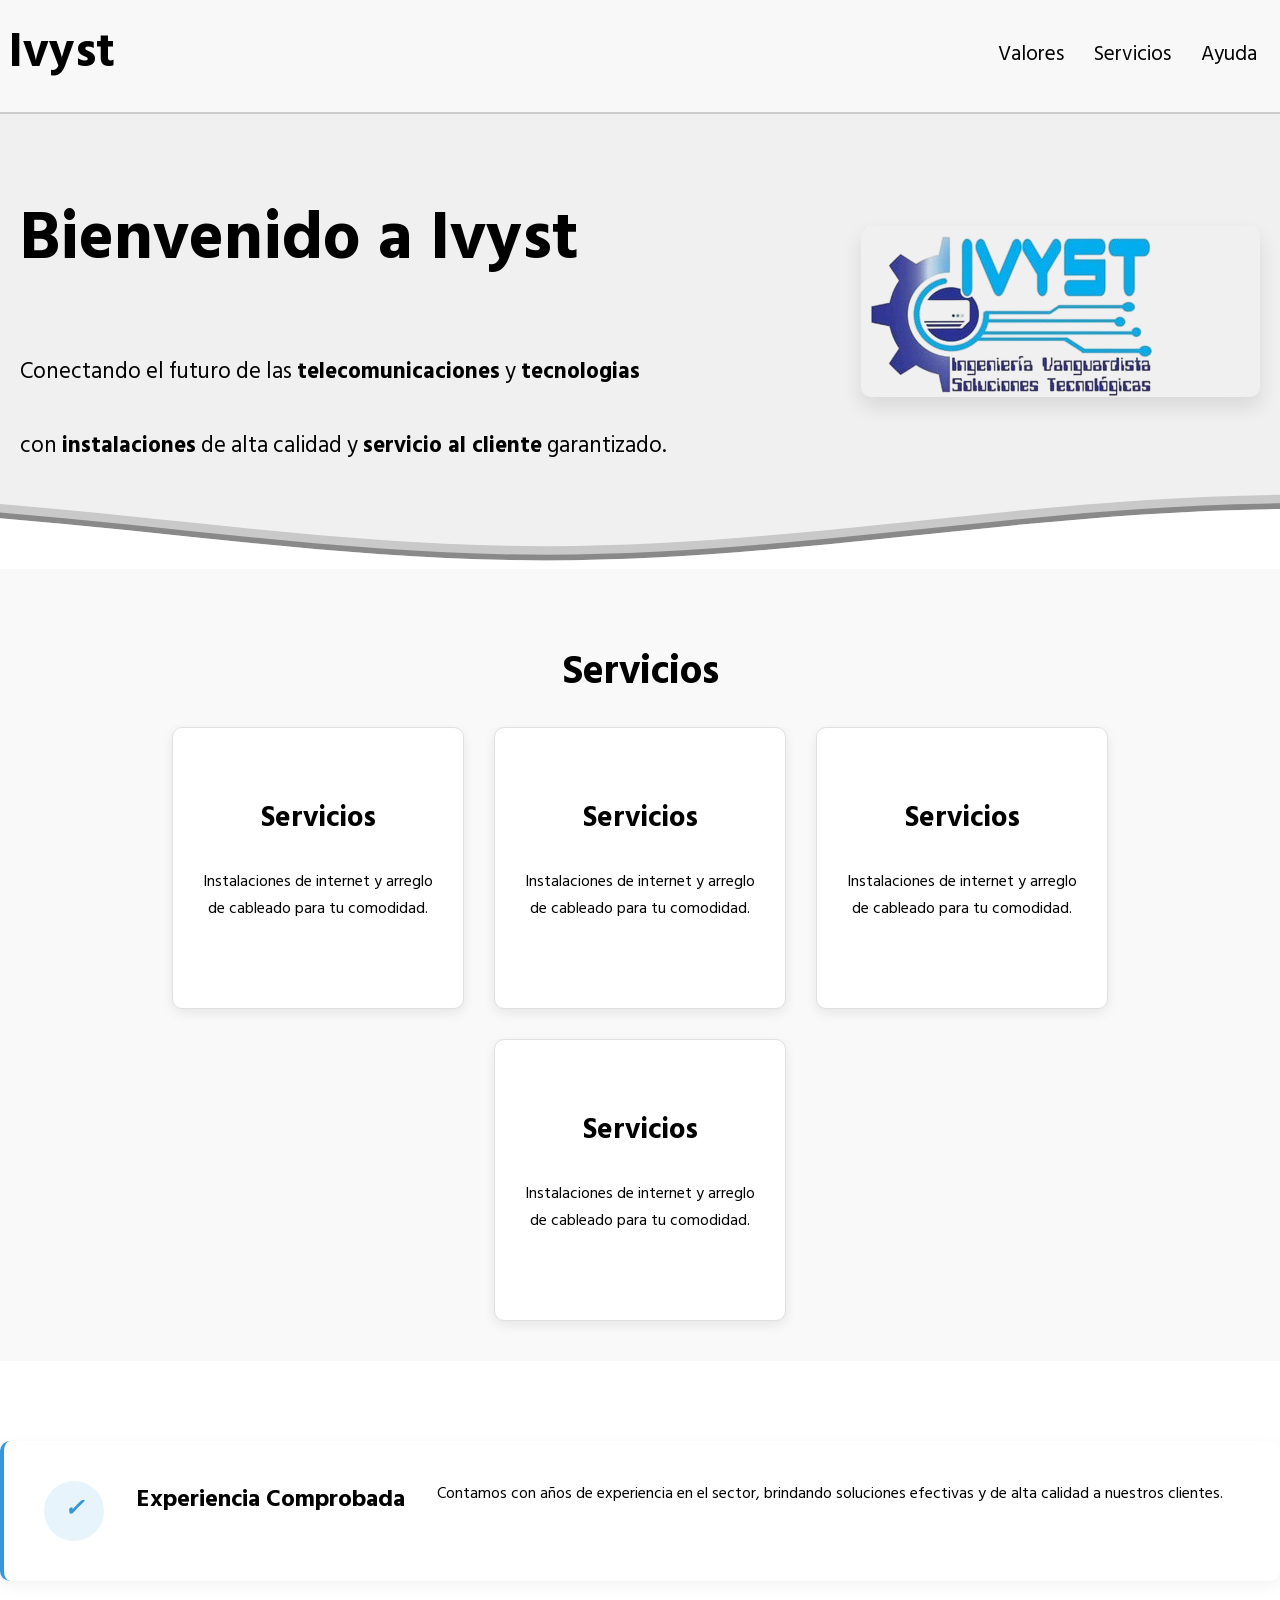
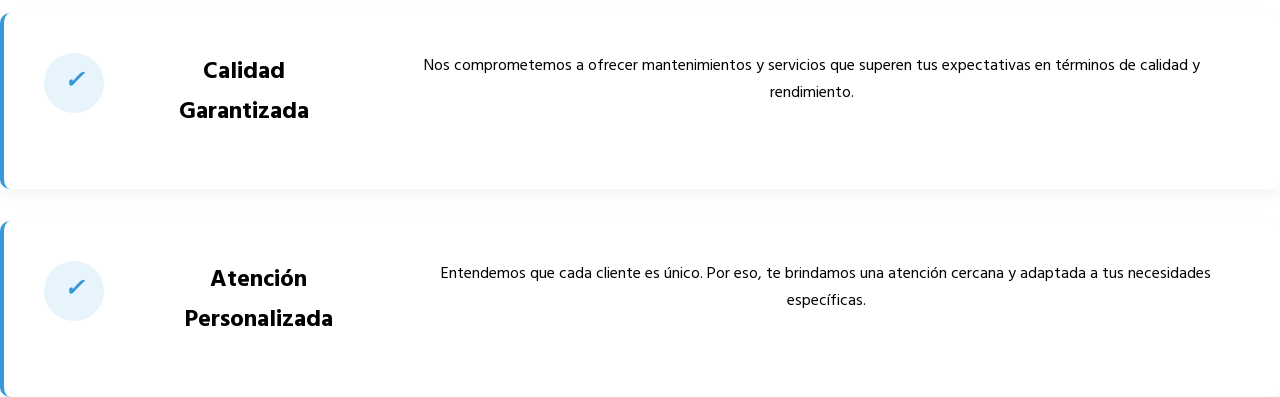
==== basepage.html @ 79a9b9d6 "Add initial project structure with styles, HTML, and JavaScript for Ivyst multiservicios - Created b" ====
<!DOCTYPE html>
<html lang="es">
<head>
    <meta charset="UTF-8">
    <meta name="viewport" content="width=device-width, initial-scale=1.0">
    <title>Ivyst - multiservicios</title>
    <link href="https://fonts.googleapis.com/css2?family=Hind+Kochi&display=swap" rel="stylesheet">
    <link rel="stylesheet" href="styles.css">
    
</head>
<body>
    <header>
<!--clases e hipervinculos!!!-->
        <a href="basepage.html"><h1 class="logo">Ivyst</h1></a>
        <nav>
            <ul class="navmenu">
                <li>
                    <a href="#Valores"class="menu">Valores</a>
                    <a href="Valores/mision-vision.html"><div class="submenu">Instalaciones</div></a>
                </li>
                <li>
                    <a href="#Servicios"class="menu">Servicios</a>
                    <a href="servicios/servicios.html"><div class="submenu">Instalaciones</div></a>
                </li>
                <!-- <li>
                    <a href="#Telefonía" class="menu">Telefonía</a>
                    <div class="submenu">Instalaciones</div>
                </li> -->
                <li>
                    <a href="#Ayuda" class="menu">Ayuda</a>
                    <a href="ayuda/helppage.html"><div class="submenu">Contactanos!</div></a>
                </li>
            </ul>
        </nav>
    </header>
    <section class="hero" id="Ivyst">
        <div class="hero-content">
            <h1 class="hero-title">Bienvenido a <b>Ivyst</b></h1>
            <p>Conectando el futuro de las <b>telecomunicaciones</b> y <b>tecnologias</b>
                <br> 
                <br>
                con <b>instalaciones</b> de alta calidad y <b>servicio al cliente</b> garantizado.</p>
        </div>
        <img src="WhatsApp_Image_2025-04-20_at_23.21.37-removebg-preview.png" alt="Ivyst" class="hero-gif" />

        <div class="wave-container">
            <svg class="waves" viewBox="0 24 150 28" preserveAspectRatio="none" shape-rendering="auto">
                <defs>
                    <path id="gentle-wave" d="M-160 44c30 0 58-18 88-18s 58 18 88 18 58-18 88-18 58 18 88 18 v44h-352z" />
                </defs>
                <g class="parallax">
                    <use xlink:href="#gentle-wave" x="48" y="0" fill="rgba(0, 0, 0, 0.1)" />
                    <use xlink:href="#gentle-wave" x="48" y="3" fill="rgba(0, 0, 0, 0.2)" />
                    <use xlink:href="#gentle-wave" x="48" y="5" fill="#f0f0f0" />
                    <!-- ajuste de capas -->
                    <use xlink:href="#gentle-wave" x="48" y="0" fill="rgba(0, 0, 0, 0.07)"/> 
                    <use xlink:href="#gentle-wave" x="48" y="3" fill="rgba(0, 0, 0, 0.15)"/> 
                    <use xlink:href="#gentle-wave" x="48" y="5" fill="#ffffff"/>
                </g>
            </svg>
    </div>
    </section>
    <section class="planes">
    <h2 class="planes-title">Servicios</h2>
    <div id="service-root"></div>
<!--cartas!!!!-->
        <div class="cards" id="Servicios">
            <div class="card">
                <h3>Servicios</h3>
                <p>Instalaciones de internet y arreglo de cableado para tu comodidad.</p>
            </div>
            <div class="card">
                <h3>Servicios</h3>
                <p>Instalaciones de internet y arreglo de cableado para tu comodidad.</p>
            </div>
            <div class="card">
                <h3>Servicios</h3>
                <p>Instalaciones de internet y arreglo de cableado para tu comodidad.</p>
            </div>
            <div class="card">
                <h3>Servicios</h3>
                <p>Instalaciones de internet y arreglo de cableado para tu comodidad.</p>
            </div>
            <!-- <div class="card" id="Telefonía">
                <h3>Telefonía</h3>
                <p>Planes de telefonía móvil y fija para todos.</p>
            </div> -->
        </div>
    </section>
    <section class="elegirnos">
        <h2>¿Por Qué Elegirnos?</h2>
        <div class="motivos">
          <div class="motivo">
            <i class="icono"></i> <h3>Experiencia Comprobada</h3>
            <p>Contamos con años de experiencia en el sector, brindando soluciones efectivas y de alta calidad a nuestros clientes.</p>
          </div>
          <div class="motivo">
            <i class="icono"></i>
                <h3>Calidad Garantizada</h3>
                <p>Nos comprometemos a ofrecer mantenimientos y servicios que superen tus expectativas en términos de calidad y rendimiento.</p>
          </div>
          <div class="motivo">
            <i class="icono"></i>
                <h3>Atención Personalizada</h3>
                <p>Entendemos que cada cliente es único. Por eso, te brindamos una atención cercana y adaptada a tus necesidades específicas.</p>
          </div>
        </div>
      </section>
<!--empieza javascript -->
    <script src="index.js"></script>
</body>
</html>
---- styles.css ----
body {
    font-family: 'Hind Kochi', sans-serif;
    margin: 0;
    padding: 0;
}

@keyframes fadeInUp {
    from {
        opacity: 0;
        transform: translateY(20px);
    }
    to {
        opacity: 1;
        transform: translateY(0);
    }
}

header {
    position: sticky;
    top: 0;
    z-index: 1000;
    display: flex;
    justify-content: space-between;
    align-items: center;
    padding: 0.5rem;
    background-color: #f8f8f8;
    border-bottom: 2px solid #ccc;
    animation: fadeInUp 1s ease-out 0s 1 normal both;
}

.logo {
    font-size: 3rem;
    margin: 0;
    cursor: pointer;
}
a {
    text-decoration: none;  
    color: black;           
}

a:visited {
    text-decoration: none; 
    color: black;          
}

nav {
    background-color: #f8f8f8;
    padding: 0%;
    min-height: 20px;
    margin-top: 0%;
    font-size: 1.3rem;
}

.navmenu {
    list-style: none;
    display: flex;
    justify-content: center;
    flex-wrap: wrap;
}

.navmenu li {
    opacity: 0;
    animation: fadeInUp 0.5s ease-out 1 normal both;
}

.navmenu > li:hover .submenu {
    display: block;
    position:absolute;
}
.navmenu li:nth-child(1) {
    animation-delay: 0.5s; /* Delay 0.5s after the header appears */
}
.navmenu li:nth-child(2) {
    animation-delay: 0.65s; 
}
.navmenu li:nth-child(3) {
    animation-delay: 0.8s;
}
.menu {
    color: rgb(0, 0, 0);
    text-decoration: none;
    padding: 10px 15px;
    display: block;
    transition: 0.3s;
}

.menu:hover {
    background: #d6d6d6;
}

/* Submenu estilosososos */
.submenu {
    display: none;
    position: absolute;
    right: 0;      
    top: 100%;     
    background: #f5f5f5;
    min-width: 200px;
    font-size: 1.3rem;
    box-shadow: 0 5px 10px rgba(0, 0, 0, 0.2);
    z-index: 1;
    padding: 10px;
    color: rgb(0, 0, 0);
}
.hero {
    position: relative;
    display: flex;
    justify-content: space-between;
    align-items: center;
    padding: 20px; 
    background-color: #f0f0f0; 
    overflow: hidden; 
    padding-bottom: 80px; 
}
.wave-container {
    position: absolute;
    bottom: 0;
    left: 0;
    width: 100%;
    height: 80px; /* Altura de la ola */
    margin: 0;
    padding: 0;
    z-index: 1; /* mantiene la animacion detras de el texto e imagen */
}


.hero-content, .hero-gif {
    position: relative;
    z-index: 2; 
}

.waves {
    position: absolute;
    width: 100%;
    height: 100%;
    bottom: 0;
    left: 0;
}

/* COMIENZO DE ANIMACIONES */

/* definir animaciones */
@keyframes move-forever {
    0% { transform: translate3d(-90px, 0, 0); }
    100% { transform: translate3d(85px, 0, 0); }
}

/* aplicar animacion a las svg */
.parallax use {
    animation: move-forever 25s cubic-bezier(0.55, 0.5, 0.45, 0.5) infinite;
}

.parallax use:nth-child(1) {
    animation-delay: -2s;
    animation-duration: 7s;
}
.parallax use:nth-child(2) {
    animation-delay: -4s;
    animation-duration: 10s;
}
.parallax use:nth-child(3) {
    animation-delay: -4s;
    animation-duration: 13s;
}

.hero-content, 
.hero-gif, 
.planes-title, 
.cards, 
.elegirnos h2, 
.motivo {
    opacity: 0;
    transform: translateY(30px); /* empieza 30px por debajo */
    transition: 
        opacity 0.8s ease-out, 
        transform 0.8s ease-out; 
}

/* clase que se añade al js cuando se revela */
.animate-reveal {
    opacity: 1;
    transform: translateY(0); 
}

.motivos .motivo:nth-child(2) {
    transition-delay: 0.1s;
}

.motivos .motivo:nth-child(3) {
    transition-delay: 0.2s;
}
/* FIN DE ANIMACIONES */


.hero-content {
    flex: 1; /* para q la pagina se adapte al tamaño de la ventana */
    margin-right: 10px; /*espacio entre texto e imagen (!)(!)*/
    font-size: 1.4rem;
    animation: fadeInUp 1s ease-out 0.6s 1 normal both;
}

.hero-title {
    font-size: 3em; 
    font-weight: bold; 
}

.hero-gif {
    max-width: 100%; /* para q la imagen no se salga de la pantalla*/
    height: auto; 
    margin-left: -20%;
    border-radius: 10px; 
    box-shadow: 0 10px 20px rgba(0, 0, 0, 0.1);
    animation: fadeInUp 1s ease-out 0.8s 1 normal both;
}

.hero-gif:hover{
    transform: scale(1.03);
    transition: transform 0.3s ease;
}

/*cartas*/
.planes {
    padding: 40px 20px; /* Espaciado alrededor de la seccion */
    background-color: #f9f9f9; /* Color de fondo opcional */
    text-align: center;

}

.planes-title {
    font-size: 2.5em; /* Tamaño de fuente para el título de la sección */
    margin-bottom: 20px; /* Espaciado debajo del título */
}

.cards {
    display: flex;
    justify-content: center; 
    flex-wrap: wrap; 
    gap: 30px; 
}

/* Individual Card Styling */
.card {
    background-color: #ffffff; 
    border: 1px solid #e0e0e0;
    border-radius: 10px; 
    padding: 30px 20px; 
    width: 250px; 
    min-height: 220px; 
    box-shadow: 0 4px 12px rgba(0, 0, 0, 0.08); 
    transition: transform 0.3s, box-shadow 0.3s; 
    display: flex; 
    flex-direction: column;
    justify-content: center;
    align-items: center;
    text-align: center;
}

.card:hover {
    transform: translateY(-5px); 
    box-shadow: 0 10px 20px rgba(0, 0, 0, 0.15); 
    border-color: #7a7a7a; 
}

.card h3 {
    margin-top: 0;
    margin-bottom: 10px;
    font-size: 1.8rem;
    color: #000000; /* Black color */
}

.cards .card:nth-child(2) {
    transition-delay: 0.05s;
}
.cards .card:nth-child(3) {
    transition-delay: 0.1s;
}
.cards .card:nth-child(4) {
    transition-delay: 0.15s;
}

/*fin de cartas*/
/* Estilo para porque elegirnos */

.elegirnos{
    text-align: center;
}
.motivos {
    display: flex;
    flex-direction: column;
    gap: 2rem;
}

.motivo {
    background: white;
    border-radius: 10px;
    padding: 2.5rem;
    box-shadow: 0 5px 15px rgba(0, 0, 0, 0.05);
    display: flex;
    align-items: flex-start;
    gap: 2rem;
    transition: transform 0.3s ease, box-shadow 0.3s ease;
    border-left: 4px solid #3498db;
}

.motivo:hover {
    transform: translateY(-5px);
    box-shadow: 0 10px 25px rgba(0, 0, 0, 0.1);
}
.icono {
    display: inline-block;
    width: 60px;
    height: 60px;
    background-color: #e8f4fc;
    border-radius: 50%;
    position: relative;
    flex-shrink: 0;
}

.icono::after {
    content: '✓';
    position: absolute;
    top: 50%;
    left: 50%;
    transform: translate(-50%, -50%);
    font-size: 1.5rem;
    color: #3498db;
    font-weight: bold;
}

.motivo h3 {
    color: #000000;
    font-size: 1.5rem;
    margin-top: 0;
    margin-bottom: 1rem;
}

.motivo p {
    color: #000000;
    margin: 0;
    line-height: 1.7;
}

@media (max-width: 768px) {
    .motivo {
        flex-direction: column;
        gap: 2.5rem;
    }
    .icono {
        margin-bottom: 1rem;
    }
}

@media (max-width: 992px) {
    .card {
        width: calc(50% - 15px); 
        min-width: 300px; 
    }
}

@media (max-width: 600px) {
    .card {
        width: 90%; 
        margin: 0 auto 20px auto; 
        min-width: initial;
    }
}
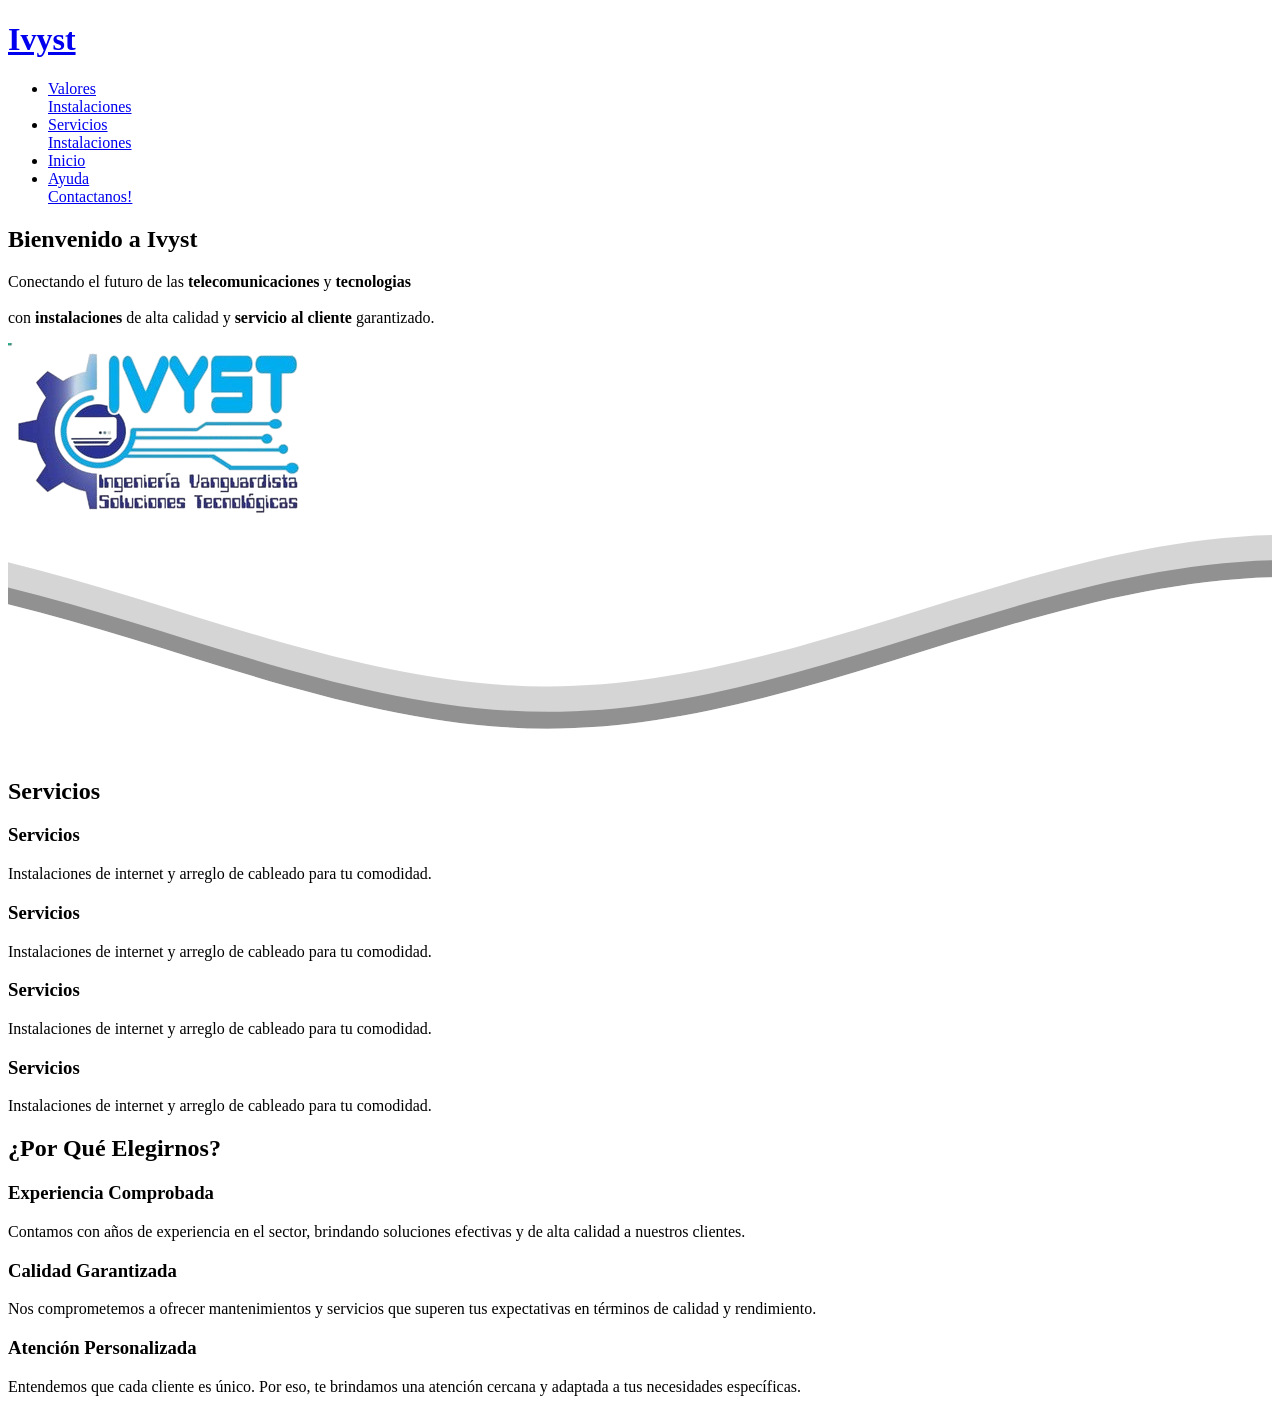
==== commit 9246b93c: "Add navigation menu and styles for header; remove unused ayuda styles" ====
--- a/basepage.html
+++ b/basepage.html
@@ -5,7 +5,7 @@
     <meta name="viewport" content="width=device-width, initial-scale=1.0">
     <title>Ivyst - multiservicios</title>
     <link href="https://fonts.googleapis.com/css2?family=Hind+Kochi&display=swap" rel="stylesheet">
-    <link rel="stylesheet" href="styles.css">
+    <link rel="stylesheet" href="helpstyles.css">
     
 </head>
 <body>
@@ -22,10 +22,10 @@
                     <a href="#Servicios"class="menu">Servicios</a>
                     <a href="servicios/servicios.html"><div class="submenu">Instalaciones</div></a>
                 </li>
-                <!-- <li>
-                    <a href="#Telefonía" class="menu">Telefonía</a>
-                    <div class="submenu">Instalaciones</div>
-                </li> -->
+                 <li>
+                    <a href="basepage.html" class="menu">Inicio</a>
+                    <div class="submenu"></div>
+                </li> 
                 <li>
                     <a href="#Ayuda" class="menu">Ayuda</a>
                     <a href="ayuda/helppage.html"><div class="submenu">Contactanos!</div></a>
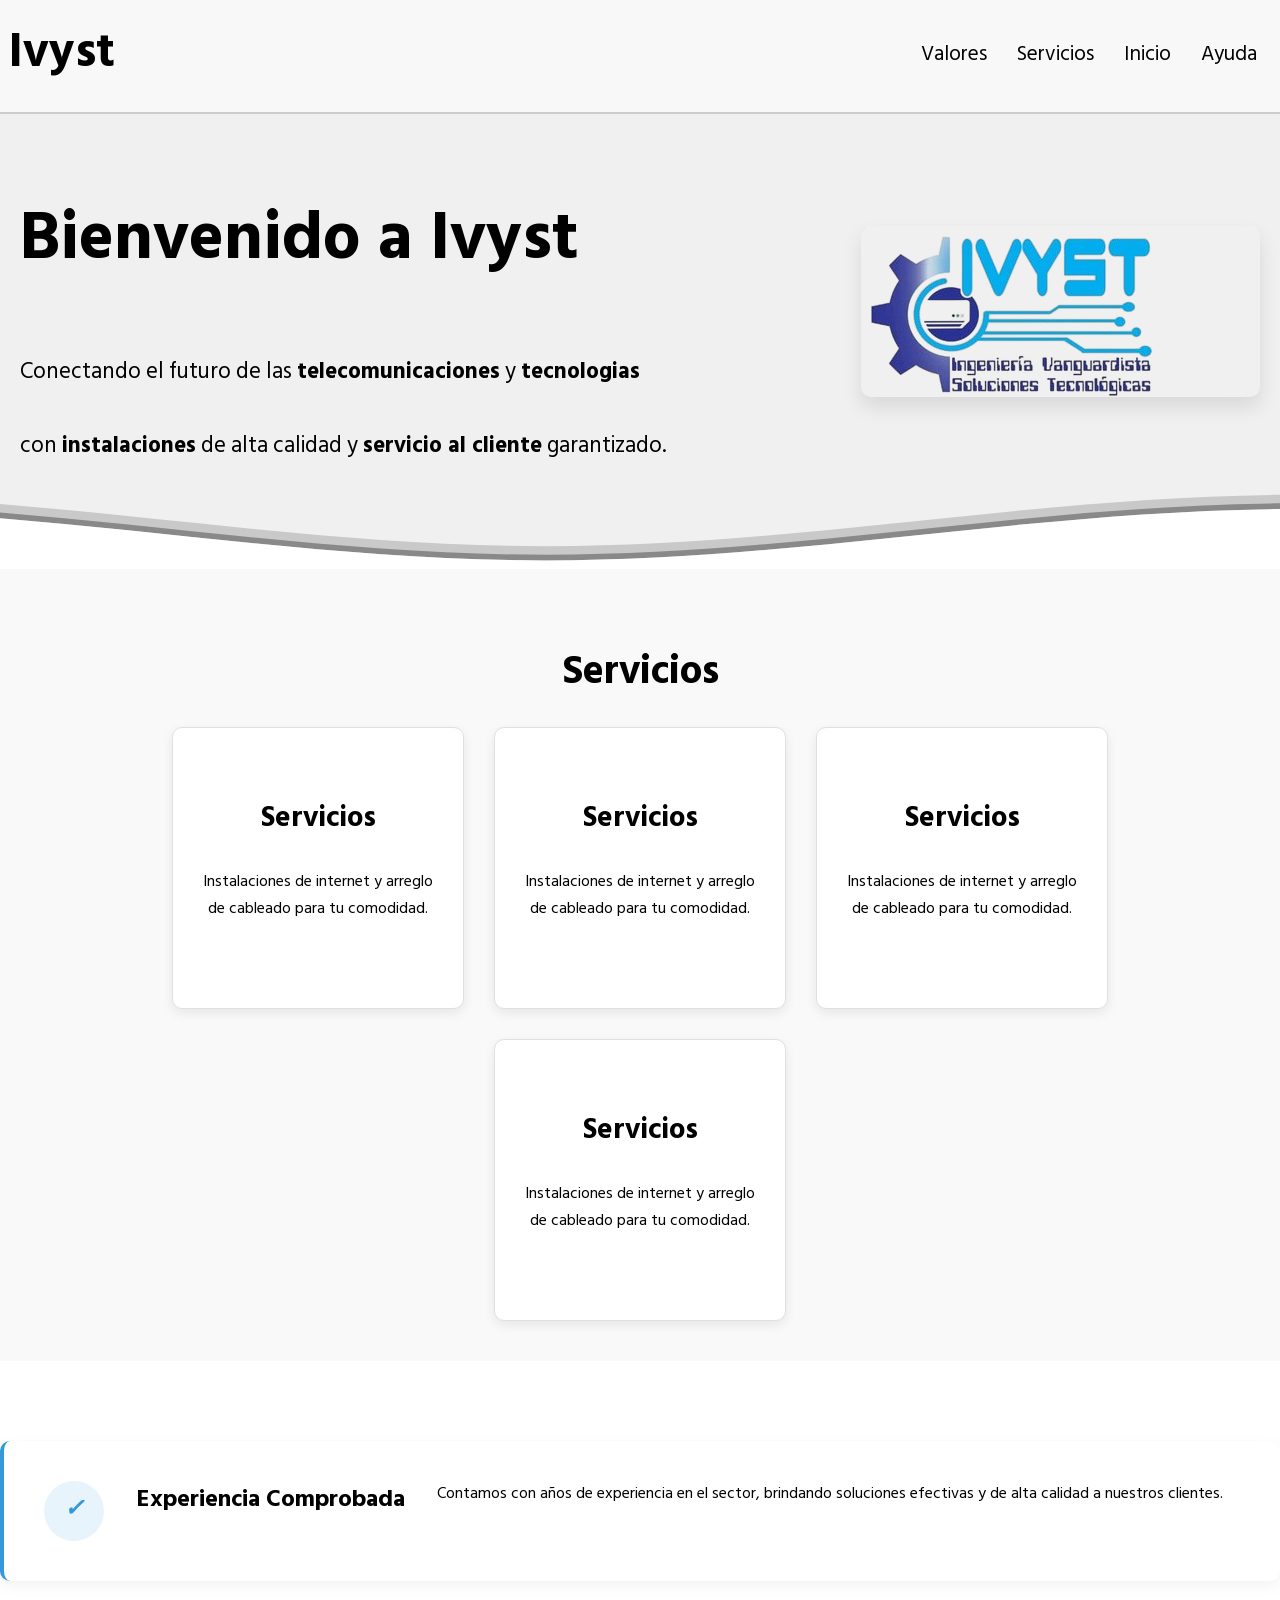
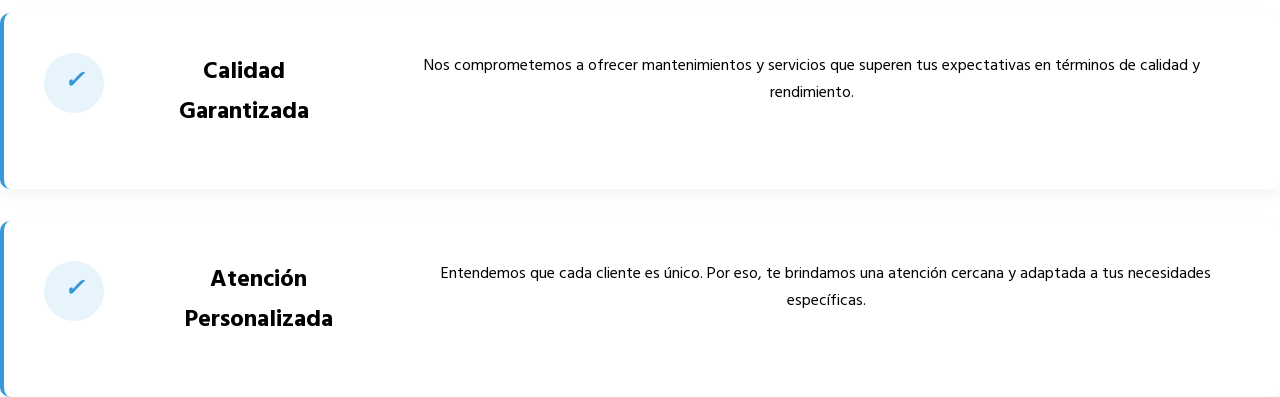
==== commit 527821a7: "hyperlinks modifications" ====
--- a/basepage.html
+++ b/basepage.html
@@ -5,7 +5,7 @@
     <meta name="viewport" content="width=device-width, initial-scale=1.0">
     <title>Ivyst - multiservicios</title>
     <link href="https://fonts.googleapis.com/css2?family=Hind+Kochi&display=swap" rel="stylesheet">
-    <link rel="stylesheet" href="helpstyles.css">
+    <link rel="stylesheet" href="styles.css">
     
 </head>
 <body>
@@ -24,7 +24,7 @@
                 </li>
                  <li>
                     <a href="basepage.html" class="menu">Inicio</a>
-                    <div class="submenu"></div>
+                    <a href="basepage.html"><div class="submenu">Volver al inicio</div></a>
                 </li> 
                 <li>
                     <a href="#Ayuda" class="menu">Ayuda</a>
--- a/styles.css
+++ b/styles.css
@@ -0,0 +1,366 @@
+body {
+    font-family: 'Hind Kochi', sans-serif;
+    margin: 0;
+    padding: 0;
+}
+
+@keyframes fadeInUp {
+    from {
+        opacity: 0;
+        transform: translateY(20px);
+    }
+    to {
+        opacity: 1;
+        transform: translateY(0);
+    }
+}
+
+header {
+    position: sticky;
+    top: 0;
+    z-index: 1000;
+    display: flex;
+    justify-content: space-between;
+    align-items: center;
+    padding: 0.5rem;
+    background-color: #f8f8f8;
+    border-bottom: 2px solid #ccc;
+    animation: fadeInUp 1s ease-out 0s 1 normal both;
+}
+
+.logo {
+    font-size: 3rem;
+    margin: 0;
+    cursor: pointer;
+}
+a {
+    text-decoration: none;  
+    color: black;           
+}
+
+a:visited {
+    text-decoration: none; 
+    color: black;          
+}
+
+nav {
+    background-color: #f8f8f8;
+    padding: 0%;
+    min-height: 20px;
+    margin-top: 0%;
+    font-size: 1.3rem;
+}
+
+.navmenu {
+    list-style: none;
+    display: flex;
+    justify-content: center;
+    flex-wrap: wrap;
+}
+
+.navmenu li {
+    opacity: 0;
+    animation: fadeInUp 0.5s ease-out 1 normal both;
+}
+
+.navmenu > li:hover .submenu {
+    display: block;
+    position:absolute;
+}
+.navmenu li:nth-child(1) {
+    animation-delay: 0.5s; /* Delay 0.5s after the header appears */
+}
+.navmenu li:nth-child(2) {
+    animation-delay: 0.65s; 
+}
+.navmenu li:nth-child(3) {
+    animation-delay: 0.8s;
+}
+.menu {
+    color: rgb(0, 0, 0);
+    text-decoration: none;
+    padding: 10px 15px;
+    display: block;
+    transition: 0.3s;
+}
+
+.menu:hover {
+    background: #d6d6d6;
+}
+
+/* Submenu estilosososos */
+.submenu {
+    display: none;
+    position: absolute;
+    right: 0;      
+    top: 100%;     
+    background: #f5f5f5;
+    min-width: 200px;
+    font-size: 1.3rem;
+    box-shadow: 0 5px 10px rgba(0, 0, 0, 0.2);
+    z-index: 1;
+    padding: 10px;
+    color: rgb(0, 0, 0);
+}
+.hero {
+    position: relative;
+    display: flex;
+    justify-content: space-between;
+    align-items: center;
+    padding: 20px; 
+    background-color: #f0f0f0; 
+    overflow: hidden; 
+    padding-bottom: 80px; 
+}
+.wave-container {
+    position: absolute;
+    bottom: 0;
+    left: 0;
+    width: 100%;
+    height: 80px; /* Altura de la ola */
+    margin: 0;
+    padding: 0;
+    z-index: 1; /* mantiene la animacion detras de el texto e imagen */
+}
+
+
+.hero-content, .hero-gif {
+    position: relative;
+    z-index: 2; 
+}
+
+.waves {
+    position: absolute;
+    width: 100%;
+    height: 100%;
+    bottom: 0;
+    left: 0;
+}
+
+/* COMIENZO DE ANIMACIONES */
+
+/* definir animaciones */
+@keyframes move-forever {
+    0% { transform: translate3d(-90px, 0, 0); }
+    100% { transform: translate3d(85px, 0, 0); }
+}
+
+/* aplicar animacion a las svg */
+.parallax use {
+    animation: move-forever 25s cubic-bezier(0.55, 0.5, 0.45, 0.5) infinite;
+}
+
+.parallax use:nth-child(1) {
+    animation-delay: -2s;
+    animation-duration: 7s;
+}
+.parallax use:nth-child(2) {
+    animation-delay: -4s;
+    animation-duration: 10s;
+}
+.parallax use:nth-child(3) {
+    animation-delay: -4s;
+    animation-duration: 13s;
+}
+
+.hero-content, 
+.hero-gif, 
+.planes-title, 
+.cards, 
+.elegirnos h2, 
+.motivo {
+    opacity: 0;
+    transform: translateY(30px); /* empieza 30px por debajo */
+    transition: 
+        opacity 0.8s ease-out, 
+        transform 0.8s ease-out; 
+}
+
+/* clase que se añade al js cuando se revela */
+.animate-reveal {
+    opacity: 1;
+    transform: translateY(0); 
+}
+
+.motivos .motivo:nth-child(2) {
+    transition-delay: 0.1s;
+}
+
+.motivos .motivo:nth-child(3) {
+    transition-delay: 0.2s;
+}
+/* FIN DE ANIMACIONES */
+
+
+.hero-content {
+    flex: 1; /* para q la pagina se adapte al tamaño de la ventana */
+    margin-right: 10px; /*espacio entre texto e imagen (!)(!)*/
+    font-size: 1.4rem;
+    animation: fadeInUp 1s ease-out 0.6s 1 normal both;
+}
+
+.hero-title {
+    font-size: 3em; 
+    font-weight: bold; 
+}
+
+.hero-gif {
+    max-width: 100%; /* para q la imagen no se salga de la pantalla*/
+    height: auto; 
+    margin-left: -20%;
+    border-radius: 10px; 
+    box-shadow: 0 10px 20px rgba(0, 0, 0, 0.1);
+    animation: fadeInUp 1s ease-out 0.8s 1 normal both;
+}
+
+.hero-gif:hover{
+    transform: scale(1.03);
+    transition: transform 0.3s ease;
+}
+
+/*cartas*/
+.planes {
+    padding: 40px 20px; /* Espaciado alrededor de la seccion */
+    background-color: #f9f9f9; /* Color de fondo opcional */
+    text-align: center;
+
+}
+
+.planes-title {
+    font-size: 2.5em; /* Tamaño de fuente para el título de la sección */
+    margin-bottom: 20px; /* Espaciado debajo del título */
+}
+
+.cards {
+    display: flex;
+    justify-content: center; 
+    flex-wrap: wrap; 
+    gap: 30px; 
+}
+
+/* Individual Card Styling */
+.card {
+    background-color: #ffffff; 
+    border: 1px solid #e0e0e0;
+    border-radius: 10px; 
+    padding: 30px 20px; 
+    width: 250px; 
+    min-height: 220px; 
+    box-shadow: 0 4px 12px rgba(0, 0, 0, 0.08); 
+    transition: transform 0.3s, box-shadow 0.3s; 
+    display: flex; 
+    flex-direction: column;
+    justify-content: center;
+    align-items: center;
+    text-align: center;
+}
+
+.card:hover {
+    transform: translateY(-5px); 
+    box-shadow: 0 10px 20px rgba(0, 0, 0, 0.15); 
+    border-color: #7a7a7a; 
+}
+
+.card h3 {
+    margin-top: 0;
+    margin-bottom: 10px;
+    font-size: 1.8rem;
+    color: #000000; /* Black color */
+}
+
+.cards .card:nth-child(2) {
+    transition-delay: 0.05s;
+}
+.cards .card:nth-child(3) {
+    transition-delay: 0.1s;
+}
+.cards .card:nth-child(4) {
+    transition-delay: 0.15s;
+}
+
+/*fin de cartas*/
+/* Estilo para porque elegirnos */
+
+.elegirnos{
+    text-align: center;
+}
+.motivos {
+    display: flex;
+    flex-direction: column;
+    gap: 2rem;
+}
+
+.motivo {
+    background: white;
+    border-radius: 10px;
+    padding: 2.5rem;
+    box-shadow: 0 5px 15px rgba(0, 0, 0, 0.05);
+    display: flex;
+    align-items: flex-start;
+    gap: 2rem;
+    transition: transform 0.3s ease, box-shadow 0.3s ease;
+    border-left: 4px solid #3498db;
+}
+
+.motivo:hover {
+    transform: translateY(-5px);
+    box-shadow: 0 10px 25px rgba(0, 0, 0, 0.1);
+}
+.icono {
+    display: inline-block;
+    width: 60px;
+    height: 60px;
+    background-color: #e8f4fc;
+    border-radius: 50%;
+    position: relative;
+    flex-shrink: 0;
+}
+
+.icono::after {
+    content: '✓';
+    position: absolute;
+    top: 50%;
+    left: 50%;
+    transform: translate(-50%, -50%);
+    font-size: 1.5rem;
+    color: #3498db;
+    font-weight: bold;
+}
+
+.motivo h3 {
+    color: #000000;
+    font-size: 1.5rem;
+    margin-top: 0;
+    margin-bottom: 1rem;
+}
+
+.motivo p {
+    color: #000000;
+    margin: 0;
+    line-height: 1.7;
+}
+
+@media (max-width: 768px) {
+    .motivo {
+        flex-direction: column;
+        gap: 2.5rem;
+    }
+    .icono {
+        margin-bottom: 1rem;
+    }
+}
+
+@media (max-width: 992px) {
+    .card {
+        width: calc(50% - 15px); 
+        min-width: 300px; 
+    }
+}
+
+@media (max-width: 600px) {
+    .card {
+        width: 90%; 
+        margin: 0 auto 20px auto; 
+        min-width: initial;
+    }
+}
